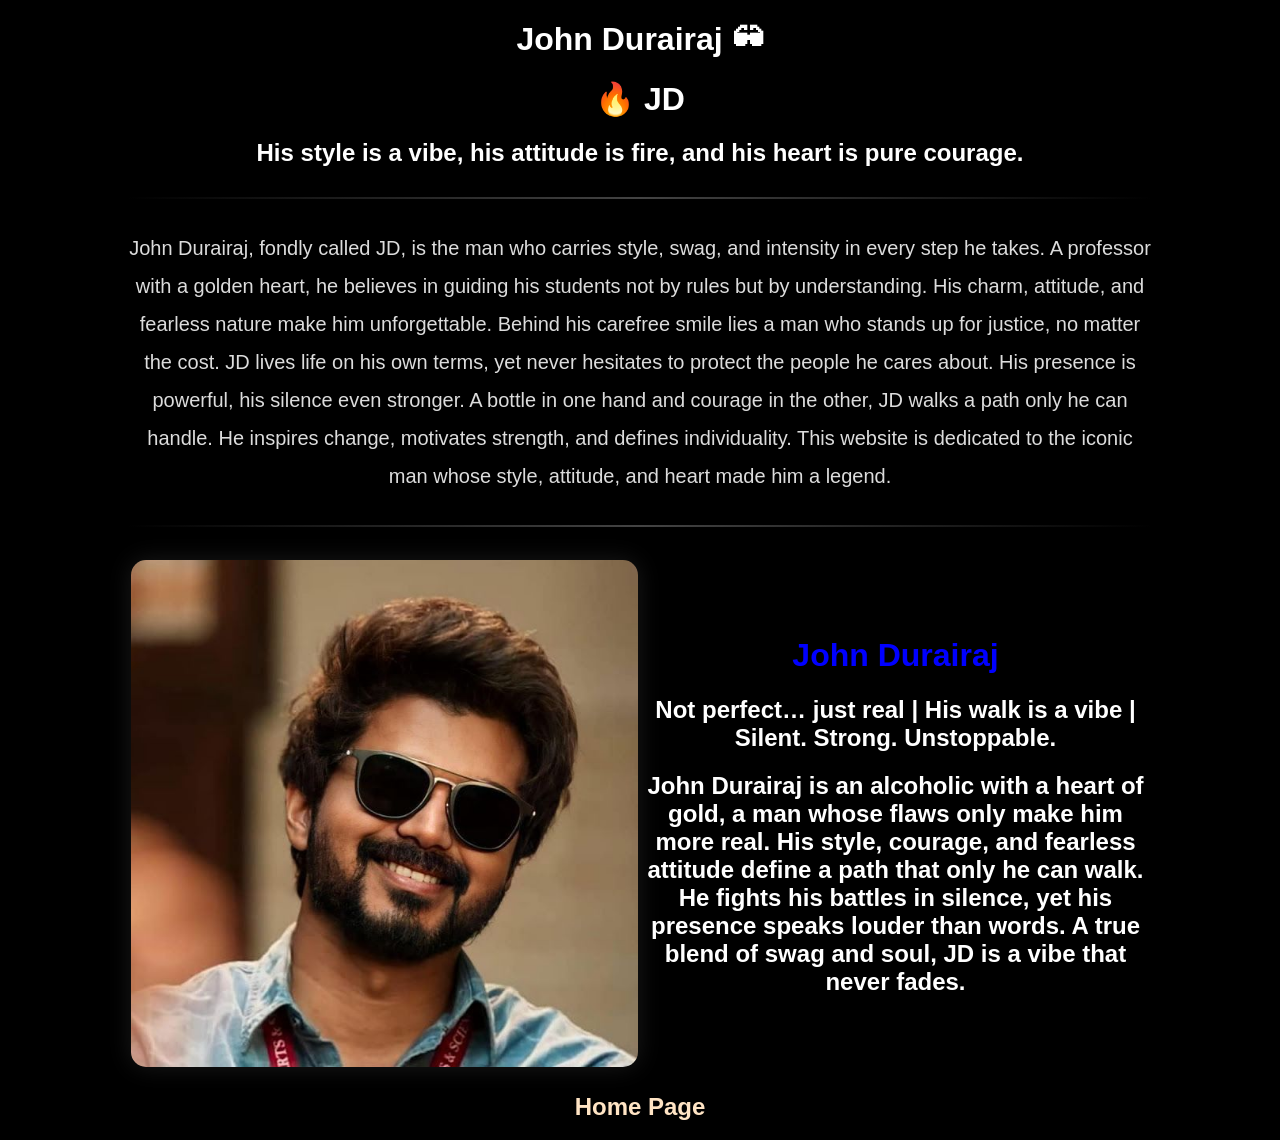
==== about.html @ 219e4d39 "commited all files" ====
<!DOCTYPE html>
<link rel ="stylesheet" href="about.css">
<html>
<head>
    <center>
<h1> John Durairaj 🕶</h1>
</center>

</head>

<body bgcolor="black" style="color: white;">
    <center>
        <h1>
           🔥 JD 
   
        </h1>
        <h2>His style is a vibe, his attitude is fire, and his heart is pure courage.</h2>
        </center>
        <hr>
        <center>
            <p>
                John Durairaj, fondly called JD, is the man who carries style, swag, and intensity in every step he takes. A professor with a golden heart, he believes in guiding his students not by rules but by understanding. His charm, attitude, and fearless nature make him unforgettable. Behind his carefree smile lies a man who stands up for justice, no matter the cost. JD lives life on his own terms, yet never hesitates to protect the people he cares about. His presence is powerful, his silence even stronger. A bottle in one hand and courage in the other, JD walks a path only he can handle. He inspires change, motivates strength, and defines individuality. This website is dedicated to the iconic man whose style, attitude, and heart made him a legend.
            </p>
        </center>
        <hr>
<center>
<table border="0" width="80%">
    <tr>
       
        <td width="50%">
            <img src="1.jpg" width="100%">
        </td>

        
        <td width="50%">
            <center>
            <h1><span style="color: blue;">John Durairaj</span></h1>
            <h2>Not perfect… just real | His walk is a vibe | Silent. Strong. Unstoppable.</h2>
            <p1>
                <div>
                    <h2>
                John Durairaj is an alcoholic with a heart of gold, a man whose flaws only make him more real.
                His style, courage, and fearless attitude define a path that only he can walk. 
                He fights his battles in silence, yet his presence speaks louder than words. 
                A true blend of swag and soul, JD is a vibe that never fades.
                    </h2>
                </div>
            </p1>
            
            </center>
        </td>
    </tr>
</table>
</center>
<center>
    <h3>
<a href ="index.html"><span style="color: bisque;">Home Page</span></a>
    </h3>
</center>
</body>
</html>
---- about.css ----
body {
    background-color: #000;
    color: #fff;
    font-family: "Poppins", Arial, Helvetica, sans-serif;
    margin: 0;
    padding: 0;
}

.main-title {
    text-align: center;
    font-size: 48px;
    font-weight: 700;
    color: #ffcc33;
    letter-spacing: 2px;
    margin-top: 30px;
    text-shadow: 0px 0px 20px #ffdd55;
}

.sub-title {
    text-align: center;
    font-size: 24px;
    color: #e0e0e0;
    margin-bottom: 20px;
    letter-spacing: 1px;
}

p {
    font-size: 20px;
    width: 80%;
    margin: auto;
    color: #dcdcdc;
    line-height: 1.9;
    text-align: center;
}

hr {
    width: 80%;
    border: none;
    height: 2px;
    background: linear-gradient(to right, transparent, #444, transparent);
    margin: 30px auto;
}

.table-box {
    width: 85%;
    margin: auto;
    margin-top: 40px;
}

img {
    width: 100%;
    border-radius: 15px;
    box-shadow: 0px 0px 25px rgba(255, 255, 255, 0.1);
}

.jd-name {
    color: #5bbcff;
    font-size: 40px;
    margin-bottom: 5px;
    text-shadow: 0px 0px 15px #0077ff;
}

.jd-lines {
    font-size: 22px;
    color: #c7c7c7;
    margin-bottom: 15px;
}

.text-box {
    background: rgba(255, 255, 255, 0.05);
    backdrop-filter: blur(6px);
    padding: 25px;
    width: 75%;
    margin: auto;
    border-radius: 15px;
    color: #eaeaea;
    font-size: 20px;
    line-height: 1.9;
    box-shadow: 0px 0px 25px rgba(255, 255, 255, 0.08);
    border: 1px solid rgba(255, 255, 255, 0.07);
    margin-top: 15px;
}

a {
    color: #ffdd99;
    text-decoration: none;
    font-size: 24px;
    transition: 0.3s;
}

a:hover {
    color: #ffb84d;
    text-shadow: 0px 0px 12px #ffcc66;
}

.footer-link {
    text-align: center;
    margin-top: 40px;
}

.center {
    text-align: center;
}

/* Mobile Responsive Styles */
@media screen and (max-width: 768px) {
    .main-title {
        font-size: 32px;
        margin-top: 20px;
        letter-spacing: 1px;
    }
    
    .sub-title {
        font-size: 20px;
        margin-bottom: 15px;
    }
    
    p {
        font-size: 18px;
        width: 90%;
        line-height: 1.7;
    }
    
    hr {
        width: 90%;
        margin: 20px auto;
    }
    
    .table-box {
        width: 95%;
        margin-top: 30px;
    }
    
    .jd-name {
        font-size: 30px;
    }
    
    .jd-lines {
        font-size: 18px;
    }
    
    .text-box {
        width: 90%;
        padding: 20px;
        font-size: 18px;
        line-height: 1.7;
        margin-top: 10px;
    }
    
    a {
        font-size: 20px;
    }
    
    .footer-link {
        margin-top: 30px;
    }
}

@media screen and (max-width: 480px) {
    .main-title {
        font-size: 28px;
    }
    
    .sub-title {
        font-size: 18px;
    }
    
    p {
        font-size: 16px;
        width: 95%;
    }
    
    .jd-name {
        font-size: 26px;
    }
    
    .jd-lines {
        font-size: 16px;
    }
    
    .text-box {
        width: 95%;
        padding: 15px;
        font-size: 16px;
    }
    
    a {
        font-size: 18px;
    }
}
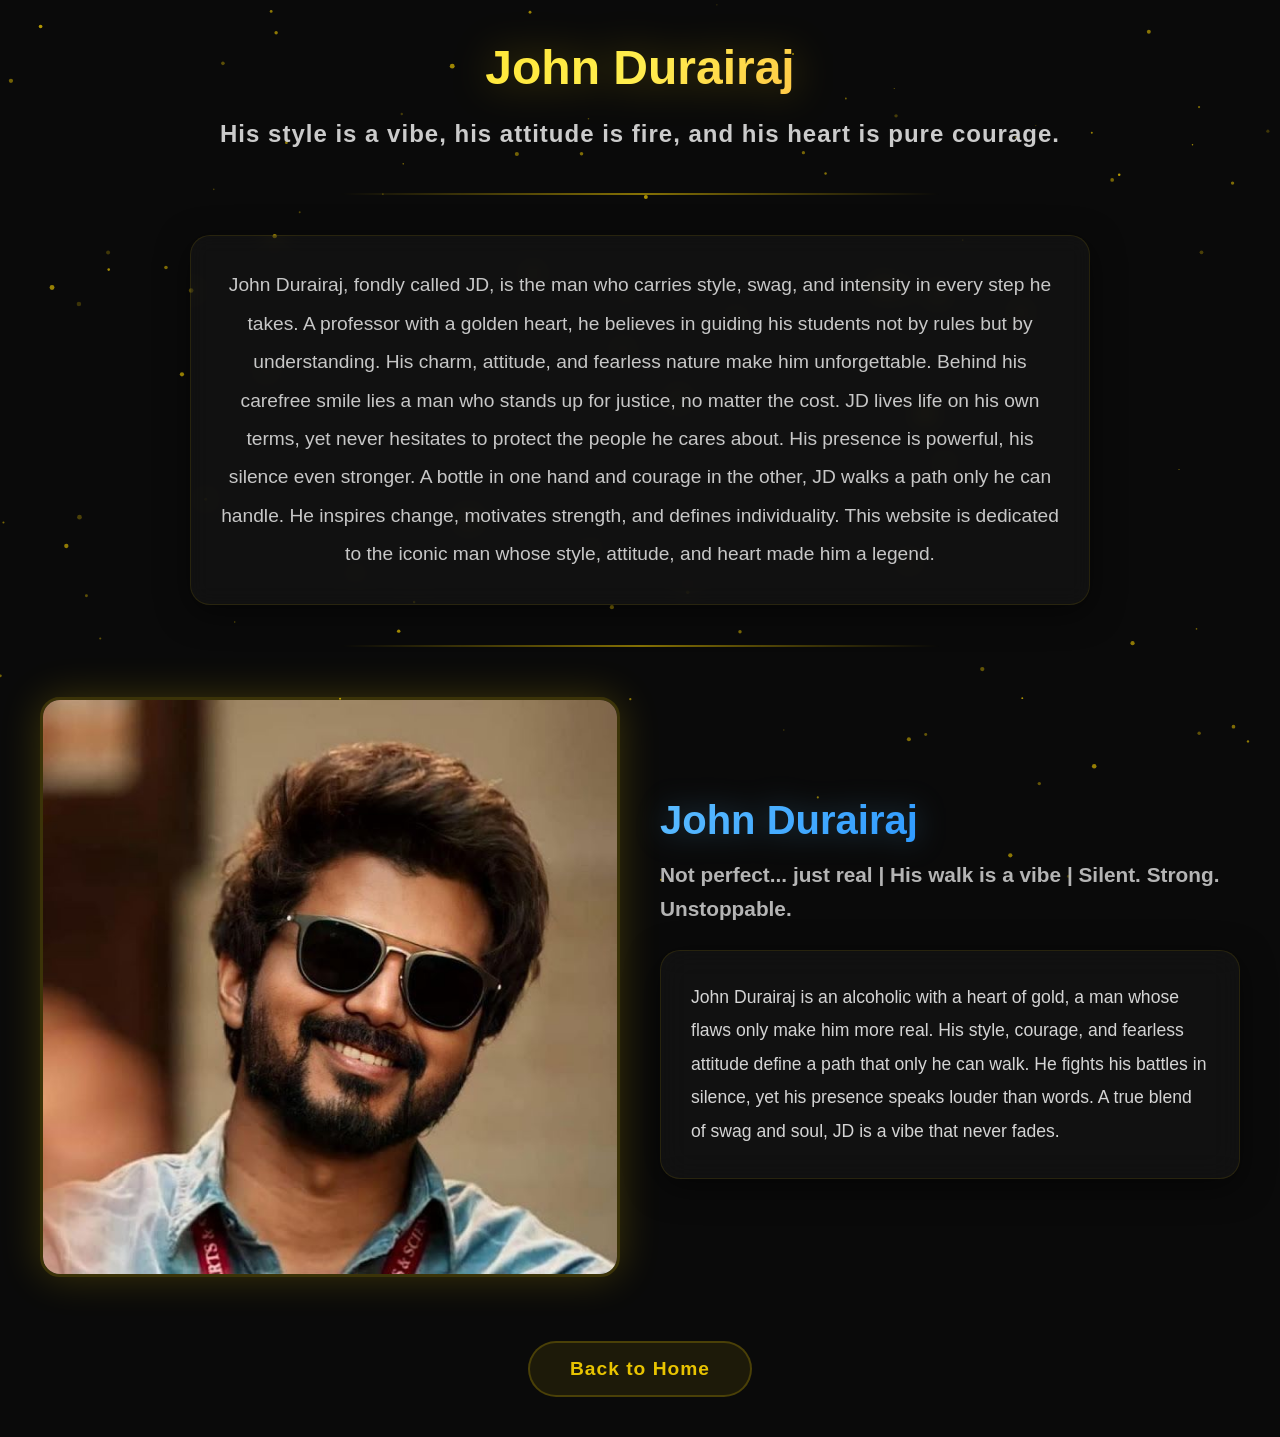
==== commit 73d58d12: "commited new files" ====
--- a/about.html
+++ b/about.html
@@ -1,61 +1,54 @@
 <!DOCTYPE html>
-<link rel ="stylesheet" href="about.css">
-<html>
+<html lang="en">
 <head>
-    <center>
-<h1> John Durairaj 🕶</h1>
-</center>
-
+    <meta charset="UTF-8">
+    <meta name="viewport" content="width=device-width, initial-scale=1.0">
+    <title>About JD - John Durairaj</title>
+    <link rel="stylesheet" href="about.css">
 </head>
-
-<body bgcolor="black" style="color: white;">
-    <center>
-        <h1>
-           🔥 JD 
-   
-        </h1>
-        <h2>His style is a vibe, his attitude is fire, and his heart is pure courage.</h2>
-        </center>
-        <hr>
-        <center>
-            <p>
+<body>
+    <canvas id="particles"></canvas>
+    
+    <div class="content-wrapper">
+        <h1 class="main-title">John Durairaj</h1>
+        <h2 class="sub-title">His style is a vibe, his attitude is fire, and his heart is pure courage.</h2>
+        
+        <div class="divider"></div>
+        
+        <div class="intro-section">
+            <p class="intro-text">
                 John Durairaj, fondly called JD, is the man who carries style, swag, and intensity in every step he takes. A professor with a golden heart, he believes in guiding his students not by rules but by understanding. His charm, attitude, and fearless nature make him unforgettable. Behind his carefree smile lies a man who stands up for justice, no matter the cost. JD lives life on his own terms, yet never hesitates to protect the people he cares about. His presence is powerful, his silence even stronger. A bottle in one hand and courage in the other, JD walks a path only he can handle. He inspires change, motivates strength, and defines individuality. This website is dedicated to the iconic man whose style, attitude, and heart made him a legend.
             </p>
-        </center>
-        <hr>
-<center>
-<table border="0" width="80%">
-    <tr>
-       
-        <td width="50%">
-            <img src="1.jpg" width="100%">
-        </td>
-
+        </div>
         
-        <td width="50%">
-            <center>
-            <h1><span style="color: blue;">John Durairaj</span></h1>
-            <h2>Not perfect… just real | His walk is a vibe | Silent. Strong. Unstoppable.</h2>
-            <p1>
-                <div>
-                    <h2>
-                John Durairaj is an alcoholic with a heart of gold, a man whose flaws only make him more real.
-                His style, courage, and fearless attitude define a path that only he can walk. 
-                He fights his battles in silence, yet his presence speaks louder than words. 
-                A true blend of swag and soul, JD is a vibe that never fades.
-                    </h2>
+        <div class="divider"></div>
+        
+        <div class="profile-section">
+            <div class="profile-image">
+                <img src="1.jpg" alt="John Durairaj">
+            </div>
+            
+            <div class="profile-content">
+                <h1 class="jd-name">John Durairaj</h1>
+                <h3 class="jd-tagline">Not perfect... just real | His walk is a vibe | Silent. Strong. Unstoppable.</h3>
+                
+                <div class="text-box">
+                    <p>
+                        John Durairaj is an alcoholic with a heart of gold, a man whose flaws only make him more real.
+                        His style, courage, and fearless attitude define a path that only he can walk. 
+                        He fights his battles in silence, yet his presence speaks louder than words. 
+                        A true blend of swag and soul, JD is a vibe that never fades.
+                    </p>
                 </div>
-            </p1>
-            
-            </center>
-        </td>
-    </tr>
-</table>
-</center>
-<center>
-    <h3>
-<a href ="index.html"><span style="color: bisque;">Home Page</span></a>
-    </h3>
-</center>
+            </div>
+        </div>
+        
+        <div class="home-link">
+            <a href="index.html" class="btn-home">
+                <span>Back to Home</span>
+            </a>
+        </div>
+    </div>
+    <script src="particles.js"></script>
 </body>
 </html>
--- a/about.css
+++ b/about.css
@@ -1,190 +1,325 @@
-body {
-    background-color: #000;
-    color: #fff;
-    font-family: "Poppins", Arial, Helvetica, sans-serif;
+* {
     margin: 0;
     padding: 0;
+    box-sizing: border-box;
+}
+
+body {
+    background: #0a0a0a;
+    color: #fff;
+    font-family: 'Segoe UI', Tahoma, Geneva, Verdana, sans-serif;
+    min-height: 100vh;
+    overflow-x: hidden;
+    position: relative;
+}
+
+#particles {
+    position: fixed;
+    top: 0;
+    left: 0;
+    width: 100%;
+    height: 100%;
+    pointer-events: none;
+    z-index: 0;
+}
+
+.content-wrapper {
+    position: relative;
+    z-index: 1;
+    padding: 40px 20px;
+    max-width: 1400px;
+    margin: 0 auto;
 }
 
 .main-title {
     text-align: center;
-    font-size: 48px;
+    font-size: clamp(2rem, 5vw, 3rem);
+    background: linear-gradient(135deg, #ffd700 0%, #ffed4e 50%, #ff6b35 100%);
+    -webkit-background-clip: text;
+    -webkit-text-fill-color: transparent;
+    background-clip: text;
+    filter: drop-shadow(0 0 20px rgba(255, 215, 0, 0.3));
+    margin-bottom: 20px;
     font-weight: 700;
-    color: #ffcc33;
-    letter-spacing: 2px;
-    margin-top: 30px;
-    text-shadow: 0px 0px 20px #ffdd55;
+    animation: fadeInDown 0.8s ease-out;
+}
+
+@keyframes fadeInDown {
+    from {
+        opacity: 0;
+        transform: translateY(-30px);
+    }
+    to {
+        opacity: 1;
+        transform: translateY(0);
+    }
 }
 
 .sub-title {
     text-align: center;
-    font-size: 24px;
-    color: #e0e0e0;
-    margin-bottom: 20px;
+    font-size: clamp(1rem, 2.5vw, 1.5rem);
+    color: rgba(224, 224, 224, 0.9);
+    margin-bottom: 30px;
     letter-spacing: 1px;
-}
-
-p {
-    font-size: 20px;
+    line-height: 1.6;
+    animation: fadeIn 1.2s ease-out;
+}
+
+@keyframes fadeIn {
+    from { opacity: 0; }
+    to { opacity: 1; }
+}
+
+.divider {
     width: 80%;
-    margin: auto;
-    color: #dcdcdc;
+    max-width: 600px;
+    height: 2px;
+    background: linear-gradient(90deg, transparent, rgba(255, 215, 0, 0.5), transparent);
+    margin: 40px auto;
+}
+
+.intro-section {
+    margin: 40px auto;
+    max-width: 900px;
+}
+
+.intro-text {
+    font-size: clamp(1rem, 2vw, 1.2rem);
+    color: rgba(220, 220, 220, 0.9);
+    line-height: 2;
+    text-align: center;
+    padding: 30px;
+    background: rgba(255, 255, 255, 0.03);
+    backdrop-filter: blur(10px);
+    border-radius: 20px;
+    border: 1px solid rgba(255, 215, 0, 0.1);
+    box-shadow: 0 8px 32px rgba(0, 0, 0, 0.5);
+    animation: slideUp 0.8s ease-out;
+    transition: all 0.4s ease;
+}
+
+.intro-text:hover {
+    border-color: rgba(255, 215, 0, 0.2);
+    box-shadow: 0 12px 48px rgba(0, 0, 0, 0.6);
+}
+
+@keyframes slideUp {
+    from {
+        opacity: 0;
+        transform: translateY(30px);
+    }
+    to {
+        opacity: 1;
+        transform: translateY(0);
+    }
+}
+
+.profile-section {
+    display: grid;
+    grid-template-columns: 1fr 1fr;
+    gap: 40px;
+    margin: 50px auto;
+    max-width: 1200px;
+    align-items: center;
+}
+
+.profile-image {
+    position: relative;
+    animation: slideInLeft 0.8s ease-out;
+}
+
+@keyframes slideInLeft {
+    from {
+        opacity: 0;
+        transform: translateX(-50px);
+    }
+    to {
+        opacity: 1;
+        transform: translateX(0);
+    }
+}
+
+.profile-image img {
+    width: 100%;
+    border-radius: 20px;
+    box-shadow: 0 0 40px rgba(255, 215, 0, 0.2);
+    border: 3px solid rgba(255, 215, 0, 0.2);
+    transition: all 0.6s ease;
+}
+
+.profile-image img:hover {
+    transform: scale(1.02);
+    box-shadow: 0 0 60px rgba(255, 215, 0, 0.4);
+    border-color: rgba(255, 215, 0, 0.4);
+}
+
+.profile-content {
+    animation: slideInRight 0.8s ease-out;
+}
+
+@keyframes slideInRight {
+    from {
+        opacity: 0;
+        transform: translateX(50px);
+    }
+    to {
+        opacity: 1;
+        transform: translateX(0);
+    }
+}
+
+.jd-name {
+    background: linear-gradient(135deg, #5bbcff, #0077ff);
+    -webkit-background-clip: text;
+    -webkit-text-fill-color: transparent;
+    background-clip: text;
+    font-size: clamp(1.8rem, 4vw, 2.5rem);
+    margin-bottom: 15px;
+    filter: drop-shadow(0 0 15px rgba(91, 188, 255, 0.3));
+}
+
+.jd-tagline {
+    font-size: clamp(1rem, 2vw, 1.3rem);
+    color: rgba(199, 199, 199, 0.9);
+    margin-bottom: 25px;
+    line-height: 1.6;
+}
+
+.text-box {
+    background: rgba(255, 255, 255, 0.03);
+    backdrop-filter: blur(15px);
+    padding: 30px;
+    border-radius: 20px;
+    color: rgba(234, 234, 234, 0.9);
+    font-size: clamp(1rem, 2vw, 1.1rem);
     line-height: 1.9;
+    box-shadow: 0 8px 32px rgba(0, 0, 0, 0.5);
+    border: 1px solid rgba(255, 215, 0, 0.1);
+    transition: all 0.4s ease;
+}
+
+.text-box:hover {
+    border-color: rgba(255, 215, 0, 0.2);
+    box-shadow: 0 12px 48px rgba(0, 0, 0, 0.6);
+}
+
+.home-link {
     text-align: center;
-}
-
-hr {
-    width: 80%;
-    border: none;
-    height: 2px;
-    background: linear-gradient(to right, transparent, #444, transparent);
-    margin: 30px auto;
-}
-
-.table-box {
-    width: 85%;
-    margin: auto;
-    margin-top: 40px;
-}
-
-img {
-    width: 100%;
-    border-radius: 15px;
-    box-shadow: 0px 0px 25px rgba(255, 255, 255, 0.1);
-}
-
-.jd-name {
-    color: #5bbcff;
-    font-size: 40px;
-    margin-bottom: 5px;
-    text-shadow: 0px 0px 15px #0077ff;
-}
-
-.jd-lines {
-    font-size: 22px;
-    color: #c7c7c7;
-    margin-bottom: 15px;
-}
-
-.text-box {
-    background: rgba(255, 255, 255, 0.05);
-    backdrop-filter: blur(6px);
-    padding: 25px;
-    width: 75%;
-    margin: auto;
-    border-radius: 15px;
-    color: #eaeaea;
-    font-size: 20px;
-    line-height: 1.9;
-    box-shadow: 0px 0px 25px rgba(255, 255, 255, 0.08);
-    border: 1px solid rgba(255, 255, 255, 0.07);
-    margin-top: 15px;
-}
-
-a {
-    color: #ffdd99;
+    margin-top: 60px;
+}
+
+.btn-home {
+    display: inline-block;
+    padding: 15px 40px;
+    background: rgba(255, 215, 0, 0.08);
+    color: rgba(255, 215, 0, 0.9);
     text-decoration: none;
-    font-size: 24px;
-    transition: 0.3s;
-}
-
-a:hover {
-    color: #ffb84d;
-    text-shadow: 0px 0px 12px #ffcc66;
-}
-
-.footer-link {
-    text-align: center;
-    margin-top: 40px;
-}
-
-.center {
-    text-align: center;
-}
-
-/* Mobile Responsive Styles */
+    font-size: clamp(1rem, 2vw, 1.2rem);
+    border-radius: 50px;
+    border: 2px solid rgba(255, 215, 0, 0.2);
+    transition: all 0.4s ease;
+    font-weight: 600;
+    letter-spacing: 1px;
+}
+
+.btn-home:hover {
+    background: rgba(255, 215, 0, 0.15);
+    border-color: rgba(255, 215, 0, 0.5);
+    box-shadow: 0 0 30px rgba(255, 215, 0, 0.3);
+    transform: translateY(-3px);
+}
+
 @media screen and (max-width: 768px) {
+    .content-wrapper {
+        padding: 30px 15px;
+    }
+
     .main-title {
-        font-size: 32px;
-        margin-top: 20px;
-        letter-spacing: 1px;
-    }
-    
+        margin-bottom: 15px;
+    }
+
     .sub-title {
-        font-size: 20px;
-        margin-bottom: 15px;
-    }
-    
-    p {
-        font-size: 18px;
+        margin-bottom: 25px;
+    }
+
+    .divider {
         width: 90%;
+        margin: 30px auto;
+    }
+
+    .intro-section {
+        margin: 30px auto;
+    }
+
+    .intro-text {
+        padding: 25px 20px;
+        line-height: 1.8;
+    }
+
+    .profile-section {
+        grid-template-columns: 1fr;
+        gap: 30px;
+        margin: 40px auto;
+    }
+
+    .text-box {
+        padding: 25px 20px;
+        line-height: 1.8;
+    }
+
+    .home-link {
+        margin-top: 50px;
+    }
+
+    .btn-home {
+        padding: 12px 35px;
+    }
+}
+
+@media screen and (max-width: 480px) {
+    .content-wrapper {
+        padding: 20px 10px;
+    }
+
+    .divider {
+        width: 95%;
+        margin: 25px auto;
+    }
+
+    .intro-section {
+        margin: 25px auto;
+    }
+
+    .intro-text {
+        padding: 20px 15px;
         line-height: 1.7;
-    }
-    
-    hr {
-        width: 90%;
-        margin: 20px auto;
-    }
-    
-    .table-box {
-        width: 95%;
-        margin-top: 30px;
-    }
-    
-    .jd-name {
-        font-size: 30px;
-    }
-    
-    .jd-lines {
-        font-size: 18px;
-    }
-    
+        border-radius: 15px;
+    }
+
+    .profile-section {
+        gap: 25px;
+        margin: 30px auto;
+    }
+
+    .profile-image img {
+        border-radius: 15px;
+    }
+
+    .jd-tagline {
+        margin-bottom: 20px;
+    }
+
     .text-box {
-        width: 90%;
-        padding: 20px;
-        font-size: 18px;
+        padding: 20px 15px;
         line-height: 1.7;
-        margin-top: 10px;
-    }
-    
-    a {
-        font-size: 20px;
-    }
-    
-    .footer-link {
-        margin-top: 30px;
-    }
-}
-
-@media screen and (max-width: 480px) {
-    .main-title {
-        font-size: 28px;
-    }
-    
-    .sub-title {
-        font-size: 18px;
-    }
-    
-    p {
-        font-size: 16px;
-        width: 95%;
-    }
-    
-    .jd-name {
-        font-size: 26px;
-    }
-    
-    .jd-lines {
-        font-size: 16px;
-    }
-    
-    .text-box {
-        width: 95%;
-        padding: 15px;
-        font-size: 16px;
-    }
-    
-    a {
-        font-size: 18px;
+        border-radius: 15px;
+    }
+
+    .home-link {
+        margin-top: 40px;
+    }
+
+    .btn-home {
+        padding: 12px 30px;
     }
 }
